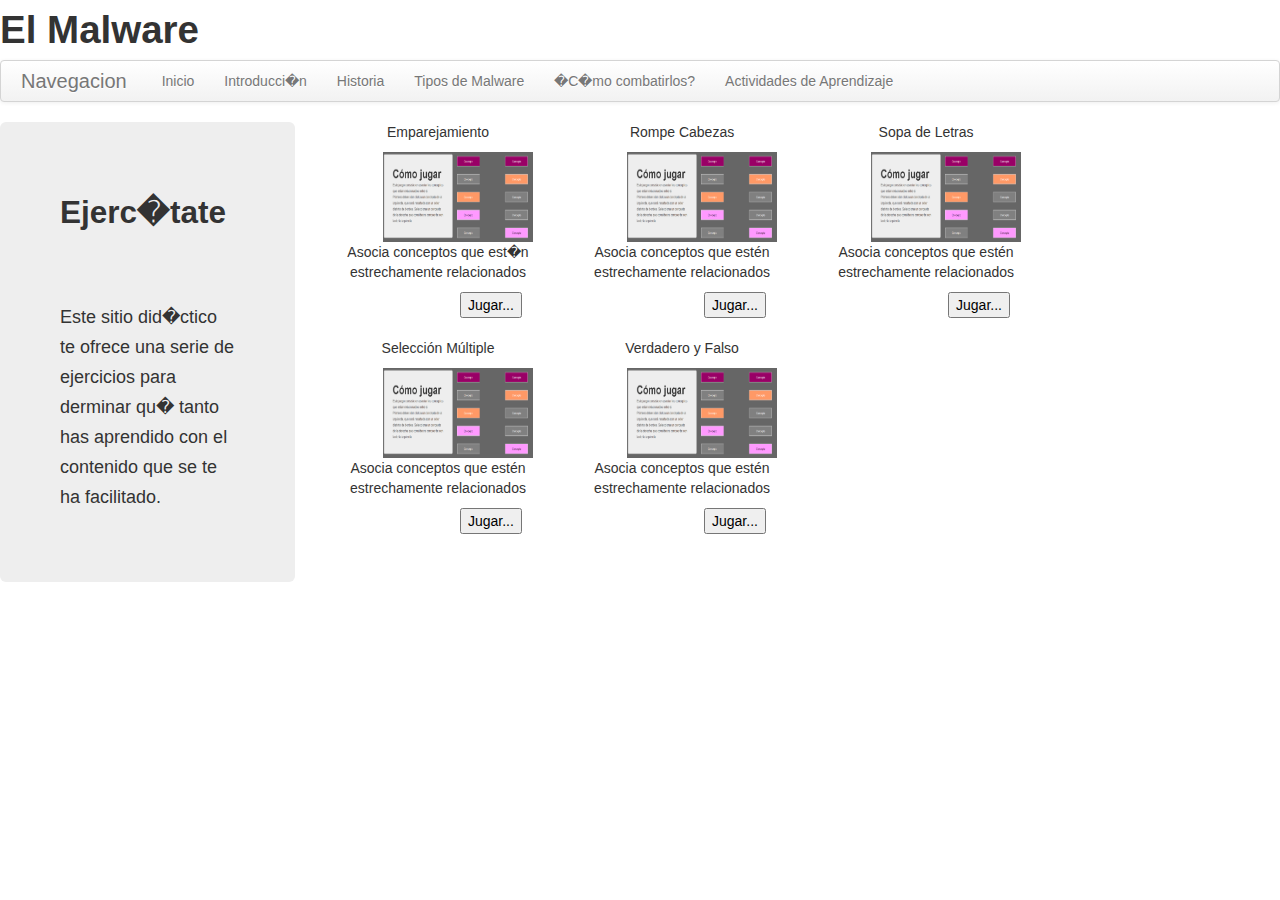
==== Actividades.html @ 1317fb16 "modificado Menu.js" ====
<!DOCTYPE html>
<html>
    <head>
        <title>OA-Malware-Actividades</title>
        <meta name="viewport" content="width=device-width, initial-scale=1.0">     
        <script src="js/jquery-2.0.3.js"></script>
        <script src="js/bootstrap.js"></script>
        <script src="js/Menu.js"></script>
        <link href="css/bootstrap.min.css" rel="stylesheet" media="screen">  
        <link href="css/bootstrap-responsive.min.css" rel="stylesheet">  
    </head>
    <body onload="agregarMenu();">

        <div id="mainMenu" class="dropdown">
        </div>

        
            <div class="row-fluid">
                <div class="span3">
                    <div class="hero-unit">
                        <h2>Ejerc�tate</h2>
                        <br/>
                        <br/>
                        <p>Este sitio did�ctico te ofrece una serie de ejercicios para
                           derminar qu� tanto has aprendido con el contenido que se 
                           te ha facilitado.
                        </p>
                    </div>
                </div>
                <div class="span9">
                    <div class="row-fluid">
                        <div class="span3">
                            <div class="enlacesAjuegos">
                                <p style="text-align: center;">Emparejamiento</p>
                                <img style="width: 150px; height: 90px; padding-left: 25%" src="img/imgEmparejamiento.png"/>
                                <p style="text-align: center;">Asocia conceptos que est�n estrechamente relacionados</p>
                                <button style="margin-left: 60%" onclick="(window.location = 'JuegoEmparejamiento.html');">Jugar...</button>
                            </div>
                        </div>
                        <div class="span3">
                            <div class="enlacesAjuegos">
                                <p style="text-align: center;">Rompe Cabezas</p>
                                <img style="width: 150px; height: 90px; padding-left: 25%" src="img/imgEmparejamiento.png"/>
                                <p style="text-align: center;">Asocia conceptos que estén estrechamente relacionados</p>
                                <button style="margin-left: 60%" onclick="(window.location = 'RompeCabezas.html');">Jugar...</button>
                            </div>
                        </div>
                        <div class="span3">
                            <div class="enlacesAjuegos">
                                <p style="text-align: center;">Sopa de Letras</p>
                                <img style="width: 150px; height: 90px; padding-left: 25%" src="img/imgEmparejamiento.png"/>
                                <p style="text-align: center;">Asocia conceptos que estén estrechamente relacionados</p>
                                <button style="margin-left: 60%" onclick="(window.location = 'SopaDeLetras.html');">Jugar...</button>
                            </div>
                        </div>
                    </div>
                    <br/>
                    <div class="row-fluid">
                        <div class="span3">
                            <div class="enlacesAjuegos">
                                <p style="text-align: center;">Selección Múltiple</p>
                                <img style="width: 150px; height: 90px; padding-left: 25%" src="img/imgEmparejamiento.png"/>
                                <p style="text-align: center;">Asocia conceptos que estén estrechamente relacionados</p>
                                <button style="margin-left: 60%" onclick="(window.location = '#');">Jugar...</button>
                            </div>
                        </div>
                        <div class="span3">
                            <div class="enlacesAjuegos">
                                <p style="text-align: center;">Verdadero y Falso</p>
                                <img style="width: 150px; height: 90px; padding-left: 25%" src="img/imgEmparejamiento.png"/>
                                <p style="text-align: center;">Asocia conceptos que estén estrechamente relacionados</p>
                                <button style="margin-left: 60%" onclick="(window.location = '#');">Jugar...</button>
                            </div>
                        </div>
                        <div class="span3"></div>
                    </div>
                </div>
            </div>      

        

</html>
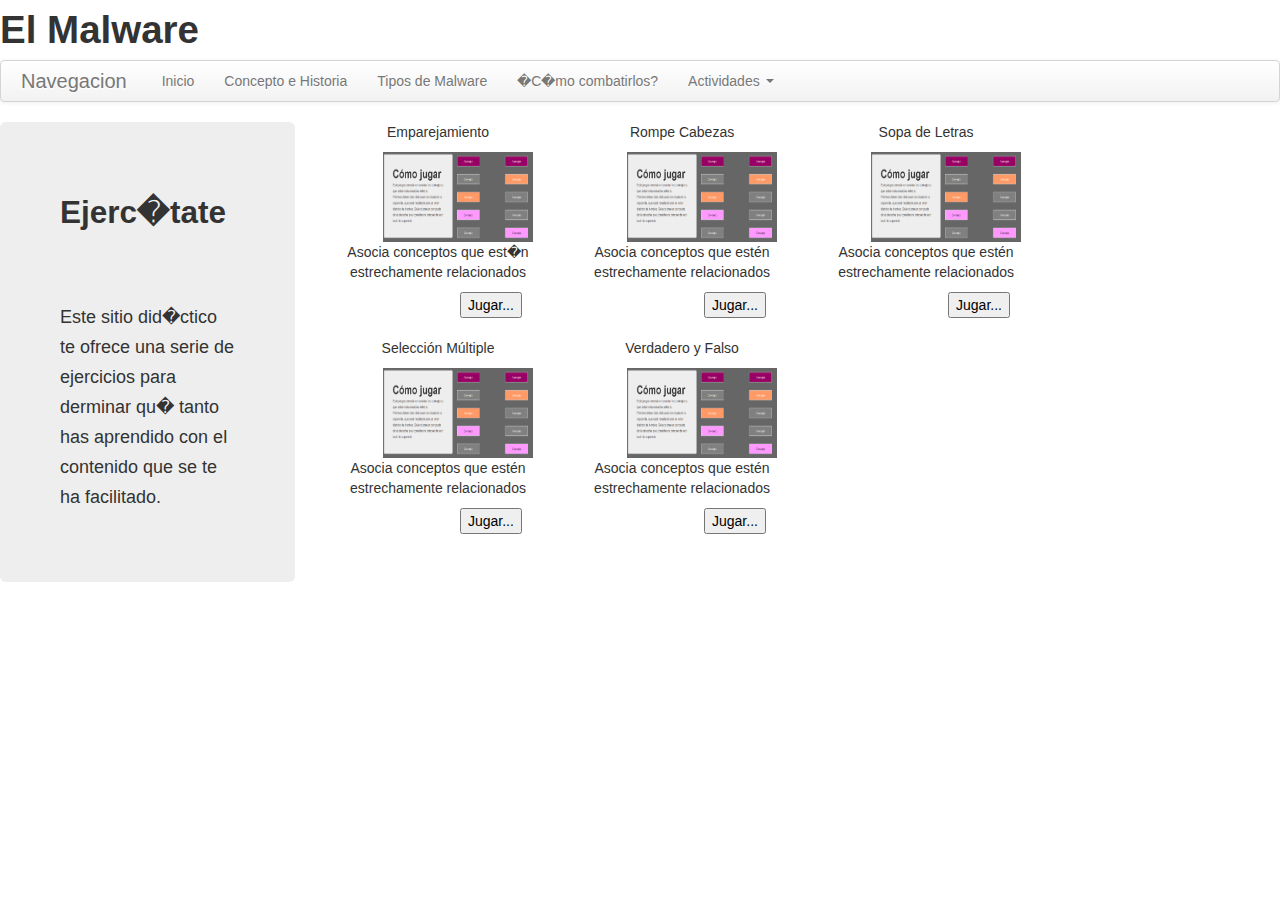
==== commit d3922cac: "Terminado medidas y formas de propagacion malware" ====
--- a/Actividades.html
+++ b/Actividades.html
@@ -69,7 +69,7 @@
                                 <p style="text-align: center;">Verdadero y Falso</p>
                                 <img style="width: 150px; height: 90px; padding-left: 25%" src="img/imgEmparejamiento.png"/>
                                 <p style="text-align: center;">Asocia conceptos que estén estrechamente relacionados</p>
-                                <button style="margin-left: 60%" onclick="(window.location = '#');">Jugar...</button>
+                                <button style="margin-left: 60%" onclick="(window.location = 'VerdaderoFalso.html');">Jugar...</button>
                             </div>
                         </div>
                         <div class="span3"></div>
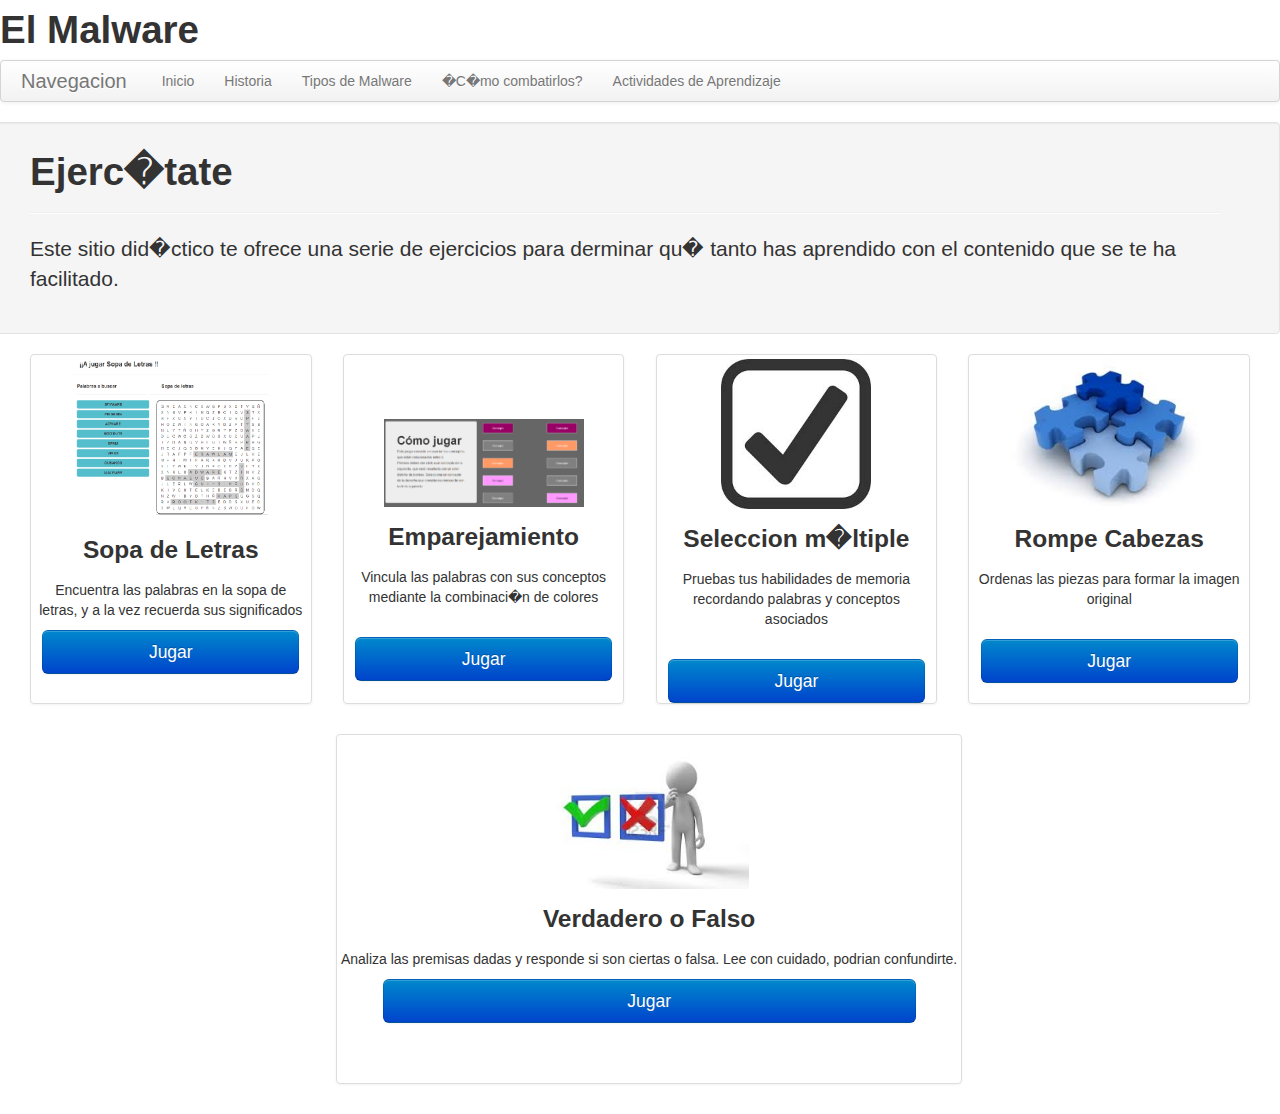
==== commit cb9dd11f: "Algunas Mejoras" ====
--- a/Actividades.html
+++ b/Actividades.html
@@ -8,6 +8,12 @@
         <script src="js/Menu.js"></script>
         <link href="css/bootstrap.min.css" rel="stylesheet" media="screen">  
         <link href="css/bootstrap-responsive.min.css" rel="stylesheet">  
+        <style>
+            .thumbnail{
+                height: 340px;
+                text-align: center;
+            }
+        </style>
     </head>
     <body onload="agregarMenu();">
 
@@ -16,67 +22,88 @@
 
         
             <div class="row-fluid">
-                <div class="span3">
-                    <div class="hero-unit">
-                        <h2>Ejerc�tate</h2>
-                        <br/>
-                        <br/>
-                        <p>Este sitio did�ctico te ofrece una serie de ejercicios para
+               <div class="row">
+                    <div class="well">
+                        <div style="margin:  auto 40px;">
+                        <h1>Ejerc�tate</h1>
+                        <hr/>
+                        <p class="lead">Este sitio did�ctico te ofrece una serie de ejercicios para
                            derminar qu� tanto has aprendido con el contenido que se 
                            te ha facilitado.
                         </p>
+                        </div>
                     </div>
                 </div>
-                <div class="span9">
-                    <div class="row-fluid">
-                        <div class="span3">
-                            <div class="enlacesAjuegos">
-                                <p style="text-align: center;">Emparejamiento</p>
-                                <img style="width: 150px; height: 90px; padding-left: 25%" src="img/imgEmparejamiento.png"/>
-                                <p style="text-align: center;">Asocia conceptos que est�n estrechamente relacionados</p>
-                                <button style="margin-left: 60%" onclick="(window.location = 'JuegoEmparejamiento.html');">Jugar...</button>
-                            </div>
+                <div class="row " style="margin:  auto 30px;">
+            
+                    <ul class="thumbnails">
+                      
+                    <li class="span3 ">
+                        <div class="thumbnail" >
+                          <img data-src="holder.js/300x200" alt="Sopa de letras" title="Sopa de letras" src="img/sopa.png" width="200" height="200">
+                        <h3>Sopa de Letras</h3>
+                        <p>Encuentra las palabras en la sopa de letras, y a la vez recuerda sus significados</p>
+                        <div class="btn btn-primary btn-large" style="width: 80%" onclick="window.location='SopaDeLetras.html';">
+                            Jugar
                         </div>
-                        <div class="span3">
-                            <div class="enlacesAjuegos">
-                                <p style="text-align: center;">Rompe Cabezas</p>
-                                <img style="width: 150px; height: 90px; padding-left: 25%" src="img/imgEmparejamiento.png"/>
-                                <p style="text-align: center;">Asocia conceptos que estén estrechamente relacionados</p>
-                                <button style="margin-left: 60%" onclick="(window.location = 'RompeCabezas.html');">Jugar...</button>
-                            </div>
+                      </div>
+                    </li>
+                    <li class="span3" style="text-align: center;">
+                      <div class="thumbnail ">
+                         <br/>
+                         <br/>
+                         <br/>
+                        <img data-src="holder.js/300x200" alt="Emparejamiento" title="Emparejamiento" src="img/imgEmparejamiento.png" width="200" height="300">
+                        <h3>Emparejamiento</h3>
+                        <p>Vincula las palabras con sus conceptos mediante la combinaci�n de colores</p><br/>
+                        <div class="btn btn-primary btn-large" style="width: 80%" onclick="window.location='juegoEmparejamiento.html';">
+                            Jugar
                         </div>
-                        <div class="span3">
-                            <div class="enlacesAjuegos">
-                                <p style="text-align: center;">Sopa de Letras</p>
-                                <img style="width: 150px; height: 90px; padding-left: 25%" src="img/imgEmparejamiento.png"/>
-                                <p style="text-align: center;">Asocia conceptos que estén estrechamente relacionados</p>
-                                <button style="margin-left: 60%" onclick="(window.location = 'SopaDeLetras.html');">Jugar...</button>
-                            </div>
+                      </div>
+                    </li>
+                      <li class="span3">
+                     <div class="thumbnail ">
+                        <img data-src="holder.js/300x200" alt="Check" title="Check" src="img/check.jpg" width="150" height="150">
+                        <h3>Seleccion m�ltiple</h3>
+                        <p>Pruebas tus habilidades de memoria recordando palabras y conceptos asociados</p><br/>
+                         <div class="btn btn-primary btn-large" style="width: 80%" onclick="window.location='SeleccionMultiple.html';">
+                            Jugar
                         </div>
-                    </div>
-                    <br/>
-                    <div class="row-fluid">
-                        <div class="span3">
-                            <div class="enlacesAjuegos">
-                                <p style="text-align: center;">Selección Múltiple</p>
-                                <img style="width: 150px; height: 90px; padding-left: 25%" src="img/imgEmparejamiento.png"/>
-                                <p style="text-align: center;">Asocia conceptos que estén estrechamente relacionados</p>
-                                <button style="margin-left: 60%" onclick="(window.location = '#');">Jugar...</button>
-                            </div>
+                      </div>
+                    </li>
+                    <li class="span3 ">
+                      <div class="thumbnail ">
+                          <img data-src="holder.js/300x200" alt="rompeCabezas" title="rompeCabezas" src="img/rompeCabezas.jpg" width="200" height="200">
+                        <h3>Rompe Cabezas</h3>
+                        <p>Ordenas las piezas para formar la imagen original </p><br/>
+                         <div class="btn btn-primary btn-large" style="width: 80%" onclick="window.location='RompeCabezas.html';">
+                            Jugar
                         </div>
-                        <div class="span3">
-                            <div class="enlacesAjuegos">
-                                <p style="text-align: center;">Verdadero y Falso</p>
-                                <img style="width: 150px; height: 90px; padding-left: 25%" src="img/imgEmparejamiento.png"/>
-                                <p style="text-align: center;">Asocia conceptos que estén estrechamente relacionados</p>
-                                <button style="margin-left: 60%" onclick="(window.location = 'VerdaderoFalso.html');">Jugar...</button>
-                            </div>
+                      </div>
+                    </li>
+                    </ul>
+                </div>
+                
+                
+                <div class="row"   >
+                   
+                    <ul class="thumbnails offset3">
+                    <li >
+                         <div class="thumbnail">
+                        <img data-src="holder.js/300x200" alt="VerdaderoFalso" title="VerdaderoFalso" src="img/verdaderoFalso.jpg" width="200" height="200">
+                        <h3>Verdadero o Falso</h3>
+                        <p>Analiza las premisas dadas y responde si son ciertas o falsa. Lee con cuidado, podrian confundirte.</p>
+                      
+                        <div class="btn btn-primary btn-large" style="width: 80%" onclick="window.location='VerdaderoFalso.html';">
+                            Jugar
                         </div>
-                        <div class="span3"></div>
-                    </div>
-                </div>
-            </div>      
-
+                      </div>
+                      
+                    </li>              
+              </ul>
+                    
+                </div>  
+            </div>
         
 
 </html>